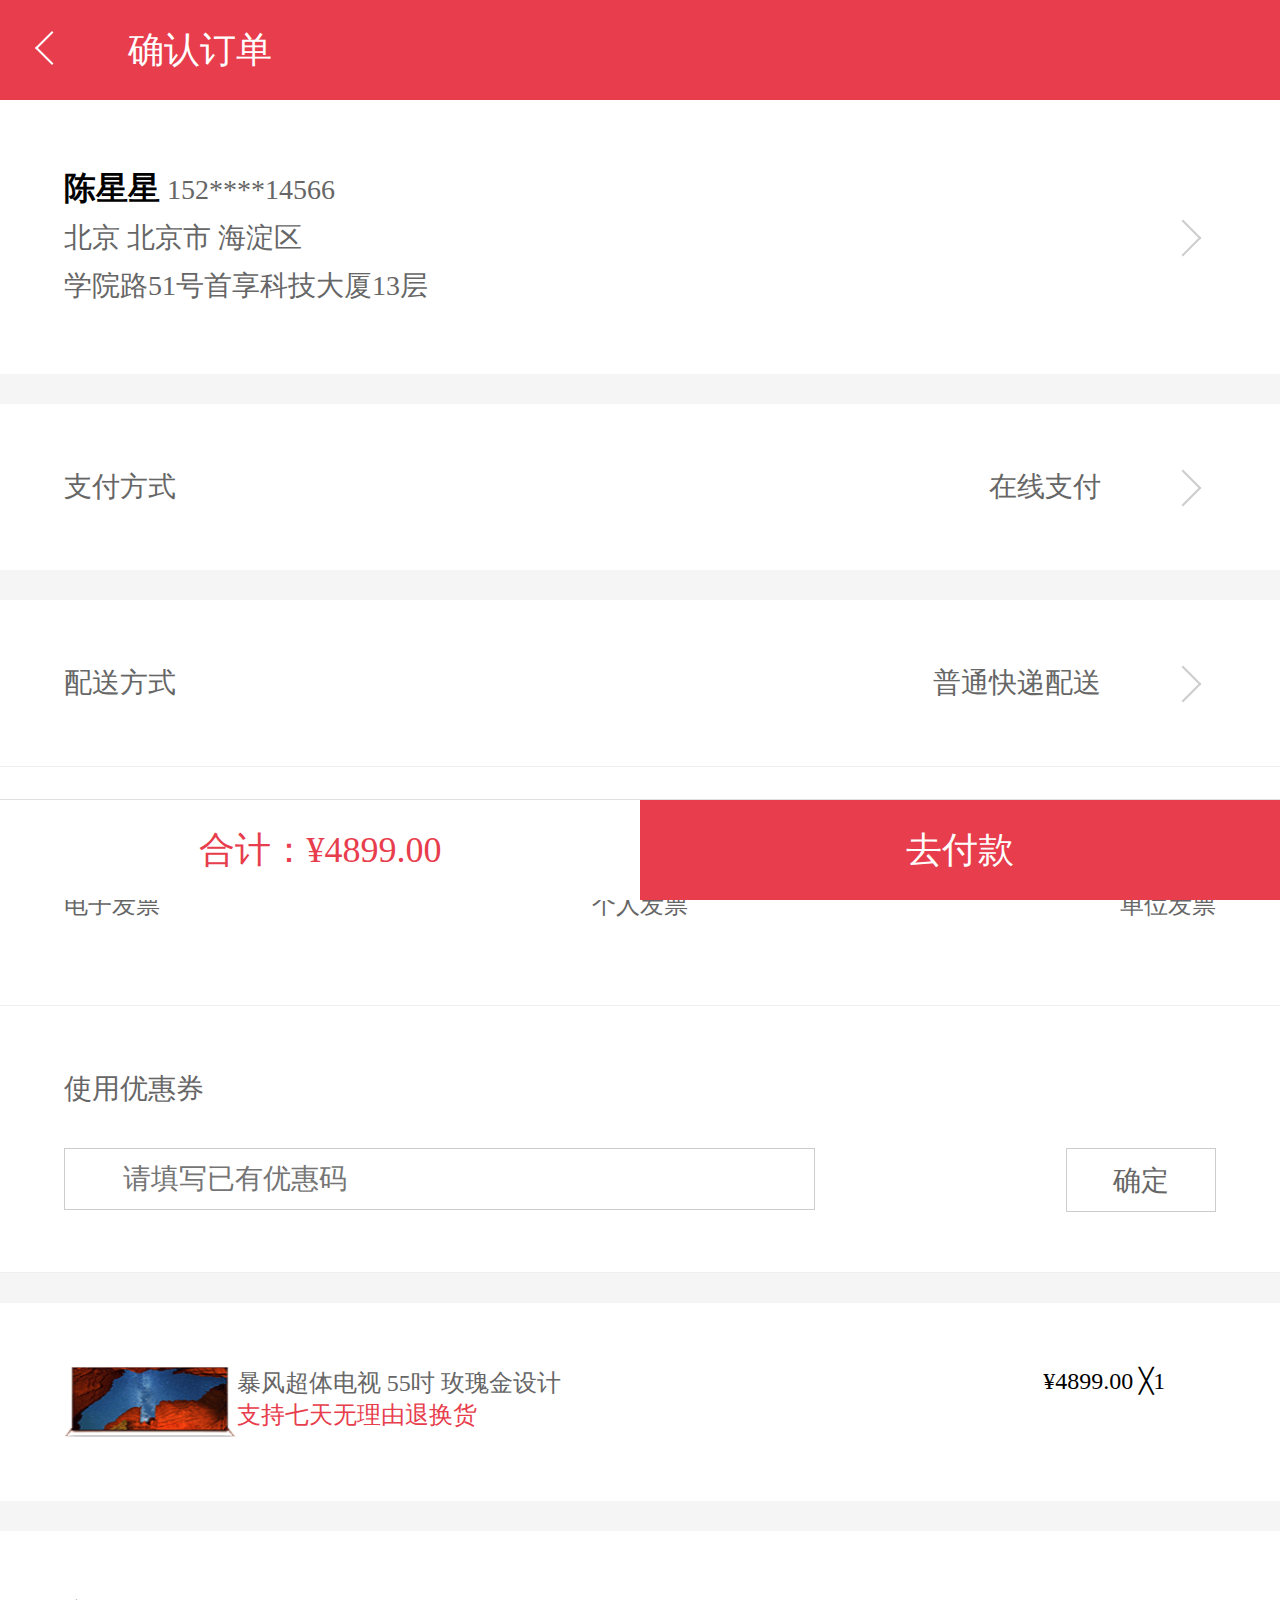
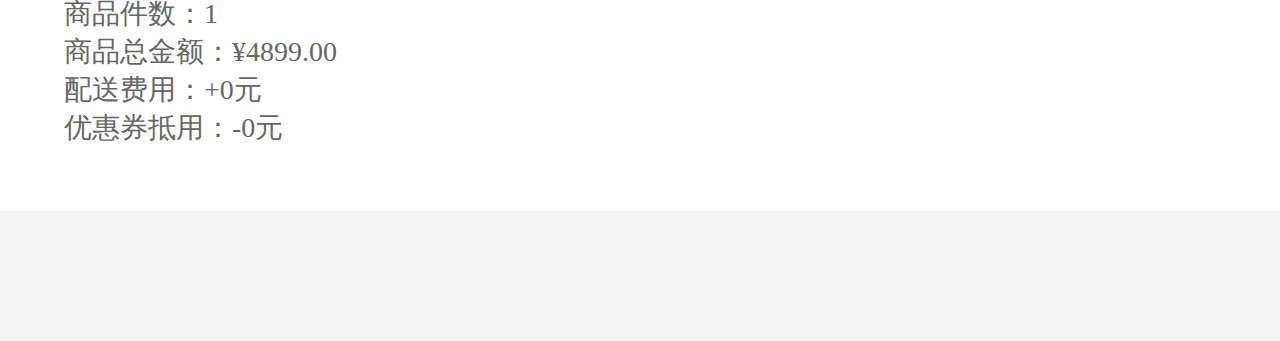
==== booking.html @ ded9aa08 "暴风商城" ====
<!DOCTYPE html>
<html>
<head>
    <meta charset="UTF-8">
    <meta name = "viewport" content="width=device-width,initial-scale=1.0,user-scalable = no">
    <meta name="apple-mobile-web-app-capable" content="yes">
    <meta name="apple-mobile-web-app-status-bar-style" content="black">
    <meta name="format-detection" content="email=no">
    <meta name="format-detection" content="telephone=no">
    <meta name="format-detection" content="address=no">
    <title>暴风订单</title>
    <link rel="stylesheet" href="css/reset.css" type="text/css"/>
    <link rel="stylesheet" href="css/index.css" type="text/css"/>

    <script src="js/jquery-1.7.2.min.js" type="text/javascript"></script>
    <script src="js/index.js" type="text/javascript"></script>
</head>
<body>
<!--top-->
<section class="top">
    <span></span>确认订单
</section>
<!--top end-->
<!--content-->
<section class="content">
    <!--->
    <section class="addressBo">
        <ul>
            <li>
                <p><b>陈星星</b> 152****14566</p>
                <p>北京  北京市  海淀区</p>
                <p>学院路51号首享科技大厦13层</p>
            </li>
            <li>
                <a href="modifyAddress.html"><span></span></a>
            </li>
        </ul>
    </section>
    <section class="addressBo sendBy">
        <ul>
            <li>
                支付方式
            </li>
            <li>
                <a href="#">在线支付<span></span></a>
            </li>
        </ul>
    </section>
    <section class="addressBo sendBy noMar borBtoom">
        <ul>
            <li>
                配送方式
            </li>
            <li>
                <a href="#">普通快递配送<span></span></a>
            </li>
        </ul>
    </section>
    <!--card-->
    <section class="card borBtoom">
        <h3>发票类型</h3>
        <section class="cardBox">
            <p class="carT">
                <a href="#">电子发票</a><a href="#">个人发票</a><a href="#" id="cardC">单位发票</a>
            </p>
            <div class="carExtr">
                <input type="text" placeholder="请输入发票抬头"/>
            </div>
        </section>
    </section>
    <!--card end-->
    <!--card-->
    <section class="card borBtoom">
        <h3>使用优惠券</h3>
        <section class="cardBox">
            <div class="carExtr Discount">
                <input type="text" placeholder="请填写已有优惠码"/>
                <input type="button" value="确定" class="button"/>
            </div>
        </section>
    </section>
    <!--card end-->
    <!--goodsBox-->
    <section class="goodsBox">
        <section class="goodsList">
            <div>
                <a href="#"><img src="images/product.png" alt="商品图片"/></a>
            </div>
            <div>
                <h3>暴风超体电视  55吋  玫瑰金设计</h3>
                <p class="colorOr">支持七天无理由退换货</p>
            </div>
            <div>
                ¥4899.00 ╳1
            </div>
        </section>
        <section class="goodsList goodsInfo">
            <ul>
                <li>商品件数：1</li>
                <li>商品总金额：¥4899.00</li>
                <li>配送费用：+0元</li>
                <li>优惠券抵用：-0元</li>
            </ul>
        </section>
    </section>
    <!--goodsBox end-->
    <!--->
</section>
<!--content end-->
<!--pay-->
<section class="pay">
    <a href="#">合计：¥4899.00</a>
    <a href="payBy.html">去付款</a>
</section>
<!--pay end-->
</body>
</html>
---- css/index.css ----
html,body{
    height: 100%;
    background-color: #f5f5f5;
}
.top{
    width: 90%;
    height: 1rem;
    line-height: 1rem;
    font-size: 0.36rem;
    text-align: left;
    background: #e73d4d;
    color: #fff;
    padding-left: 10%;
}
.top span{
    position: absolute;
    left:0.6rem;
    top:0.01rem;
    display: block;
}
.top span:before{
    content: "";
    width: 0.22rem;
    height: 0.22rem;
    border-top:2px solid #fff;
    border-left:2px solid #fff;
    transform: rotate(-45deg);
    -webkit-transform: rotate(-45deg);
    position: absolute;
    left:-0.2rem;
    top:0.35rem;
}
.content{
  padding-bottom: 1.3rem;
}
.main{
    width: 90%;
    margin: 0 auto;
}
.logoImg{
    text-align: center;
    font-size: .32rem;
    margin: .65rem 0;
}

/*home*/
.products li{
    background-color: #fff;
    margin-bottom: .3rem;
    min-height: 4rem;
}
.products li dl{
    padding: .6rem .3rem .2rem;
    overflow: hidden;
}
.products dl dt{
    float: left;
    width: 40%
}
.products dl dd{
    width: 60%;
    float: left;
}
.products dl dt img{
    max-width: 90%;
    display: block;
    margin: 0 auto;
}
.products dl dd .titleH{
    font-size: .32rem;
    color: #000;
    margin-bottom: .3rem;
}
.products dl dd .priceP{
    color: #e73d4d;
    font-size: .4rem;
    margin-bottom: .3rem;
}
.products dl dd .priceP i{
    font-size: .28rem;
}
.btnBuy {
    width: 3rem;
    height: .72rem;
    line-height: .72rem;
    text-align: center;
    display: block;
    background-color: #e73d4d;
    color: #fff;
    font-size: .28rem;
}
/*login*/
.loginMain{
 font-size: .28rem;
}
.loginMain ul li{
    margin-top: .2rem;
    position: relative;
}
.loginMain ul li input{
    height: .94rem;
    width: 96%;
    line-height: .94rem;
    border: 1px  solid #dfdfdf;
    padding-left: .28rem;

}
.loginMain ul li span {
    display: none;
    color: #e73d4d;
    position: absolute;
    top: -9px;
    left: 20px;
}
.btnGroup{
    margin: .3rem 0;
}
.btnGroup .btnLogin{
    width:100%;
    height: .96rem;
    line-height: .96rem;
    display: inline-block;
    background-color: #e73d4d;
    color: #fff;
    text-align: center;
    font-size: .28rem;
}
.loginExtra{
    overflow: hidden;
}
.checkChange {
    width: 17px;
    height: 17px;
    display: inline-block;
    background: url("../images/ico/icoBox.png") no-repeat;
    background-position: -18px -1px;
    float: left;
    cursor: pointer;
    margin-left: -17px;
}
.checked {
    background-position: 0px -1px;
}
.loginExtra input {
    width: 17px;
    height: 17px;
    display: inline-block;
    filter: alpha(opacity=0);
    -moz-opacity: 0;
    -khtml-opacity: 0;
    opacity: 0;
    float: left;
    position: relative;
    z-index: -9999;
}
.loginExtra label {
    float: left;
}
.loginExtra a, .loginExtra label {
    color: #666;
    padding: 0 5px;
    height: .3rem;
    line-height: .3rem;
    display: inline-block;
}
.otherLogin{
    text-align: center;
    margin:40px 0 0;
    border-top: 1px solid #dfdfdf;
}
.otherLogin span{
    width: 2rem;
    height: .3rem;
    line-height: .3rem;
    text-align: center;
    display: block;
    position: absolute;
    left: 50%;
    margin-left: -50px;
    margin-top: -8px;
    z-index: 999;
    color: #666;
    background-color: #f5f5f5;
}
.otherLogin p a{
    display: inline-block;
    width: 51px;
    height: 51px;
    background: url("../images/ico/icoBox.png") no-repeat;
    margin-right: 30px;
    margin-top: 30px;
}
.otherLogin p a.sinA{
    background-position: -54px -23px;
}
.otherLogin p a.QQ{
    background-position: -108px -23px;
}
.otherLogin p a.weiXin{
    background-position: 0px -23px;
}
.registerOther{
    display: flex;
    justify-content:center;
    display: -webkit-box; /* Chrome 4+, Safari 3.1, iOS Safari 3.2+ */
    display: -moz-box; /* Firefox 17- */
    display: -webkit-flex; /* Chrome 21+, Safari 6.1+, iOS Safari 7+, Opera 15/16 */
    display: -moz-flex; /* Firefox 18+ */
    display: -ms-flexbox; /* IE 10 */
    display: flex; /* Chrome 29+, Firefox 22+, IE 11+, Opera 12.1/17/18, Android 4.4+ */
    margin: .3rem 0;
    height: .3rem;
    line-height: .3rem;
    color:#666;
}
.registerOther a{
    color: #666;
    font-size: .28rem;
}
.registerOther i.line{
    font-style: normal;
    padding: 0 .2rem;
}
.inputIn li input.inTextM {
    width: 50%;
}
.mobileMess{
    display: inline-block;
    width: 43%;
    margin-left: 1%;
    float: right;
}
.mobileMess a{
    display: inline-block;
    width: 100%;
    height: .92rem;
    border: 1px solid #e73d4d;
    background-color: #fffae5;
    color: #e73d4d;
    font-size: .16rem;
    text-align: center;
    line-height:.92rem;;
}
.mobileMess  img{
    width: 100%;
    height: .94rem;
}
.mobMess{
    float: right;
    position: absolute;
    right: 0;
    top: 0.2rem;
}
.mobMess a{
    display: block;
    width: 2rem;
    height: .6rem;
    line-height: .6rem;
    text-align: center;
    background-color: #e73d4d;
    border-radius: .3rem;
    color: #fff;
    font-size: .24rem;
}
.loginExtra a{
    color: #e73d4d;
}
/*payBy*/
.payTop{
    margin: .3rem 0;
}
.payTop p{
    font-size: .32rem;
    margin-bottom: .2rem;
}
.payTop ul{
    overflow: hidden;
}
.payTop ul li{
    width: 2.7rem;
    height: .86rem;
    border: 1px solid #ccc;
    float: left;
    margin-right: .25rem;
    margin-bottom: .25rem;
}
.payTop ul li:nth-child(2n){
    margin-right: 0;
}
/*address*/
.addressBo,.card,.goodsList{
    background-color: #fff;
    margin: 0 auto;
    padding: 5%;
    margin-bottom: .3rem;
}
.addressBo ul{
    display: flex;
    justify-content:space-between;
    display: -webkit-box; /* Chrome 4+, Safari 3.1, iOS Safari 3.2+ */
    display: -moz-box; /* Firefox 17- */
    display: -webkit-flex; /* Chrome 21+, Safari 6.1+, iOS Safari 7+, Opera 15/16 */
    display: -moz-flex; /* Firefox 18+ */
    display: -ms-flexbox; /* IE 10 */
    display: flex; /* Chrome 29+, Firefox 22+, IE 11+, Opera 12.1/17/18, Android 4.4+ */
    font-size: .24rem;
}
.addressBo ul li{
    position: relative;
    font-size: .28rem;
    color: #666;
}
.addressBo ul li:nth-child(1){
    width: 70%;
    float: left;
}
.addressBo ul li:nth-child(2){
    width: 30%;
    float: left;
}
.sendBy ul li:nth-child(1){
    width: 30%;
    float: left;
}
.sendBy ul li:nth-child(2){
    width: 60%;
    text-align: right;
    padding-right: 10%;
    float: left;
}
.addressBo p{
    line-height: .48rem;
}
.addressBo ul li span{
    display: block;
}
.addAdd i:nth-child(1){
    width: .34rem;
    height: .34rem;
    line-height: .34rem;
    border: 1px solid #666;
    display: inline-block;
    text-align: center;
    -webkit-border-radius: .1rem;
    border-radius: .1rem;
    margin-right: .1rem;
    font-size: .28rem;
}
.addressBo ul li b{
    font-size: .32rem;
    color: #000;
}
.addressBo ul li span:before{
    content: "";
    width: 0.24rem;
    height: 0.24rem;
    border-bottom:2px solid #ccc;
    border-right:2px solid #ccc;
    transform: rotate(-45deg);
    -webkit-transform: rotate(-45deg);
    position: absolute;
    right:0.2rem;
    top: 50%;
    margin-top: -0.12rem;
}
.noMar{
    margin: 0;
}
.card{
    margin-bottom: 0;
}
.card span{
    font-size: .28rem;
    display: block;
    width: 1.78rem;
    height: .78rem;
    line-height: .78rem;
    text-align: center;
    border: 1px solid #ccc;
    float: left;
    margin-right: .1rem;
}
.card .cardBox{
    margin: .2rem 0;
}
.card .cardBox p.carT{
    display: flex;
    justify-content:space-between;
    display: -webkit-box; /* Chrome 4+, Safari 3.1, iOS Safari 3.2+ */
    display: -moz-box; /* Firefox 17- */
    display: -webkit-flex; /* Chrome 21+, Safari 6.1+, iOS Safari 7+, Opera 15/16 */
    display: -moz-flex; /* Firefox 18+ */
    display: -ms-flexbox; /* IE 10 */
    display: flex; /* Chrome 29+, Firefox 22+, IE 11+, Opera 12.1/17/18, Android 4.4+ */
}
h3{
    font-size: .28rem;
    color: #666;
}
.card .cardBox span.selected{
    border: 1px solid #e73d4d;
    color: #e73d4d;
}
.carExtr{
    height: .6rem;
    display: none;
}
.carExtr input{
    width: 94%;
    height: .6rem;
    line-height: .6rem;
    padding-left: 5%;
    border: 1px solid #ccc;
    vertical-align: top;
    margin-top: .2rem;
}
.carExtr input:focus{
    border: 1px solid #e73d4d;
}
.borBtoom{
    border-bottom: 1px solid #eee;
}
.Discount{
    display: block;
    display: flex;
    justify-content: space-between;
    display: -webkit-box; /* Chrome 4+, Safari 3.1, iOS Safari 3.2+ */
    display: -moz-box; /* Firefox 17- */
    display: -webkit-flex; /* Chrome 21+, Safari 6.1+, iOS Safari 7+, Opera 15/16 */
    display: -moz-flex; /* Firefox 18+ */
    display: -ms-flexbox; /* IE 10 */
    display: flex; /* Chrome 29+, Firefox 22+, IE 11+, Opera 12.1/17/18, Android 4.4+ */
}
.Discount input{
    width: 60%;
}
.Discount .button{
    width: 1.5rem;
    height: .64rem;
    line-height: .64rem;
    border: 1px solid #ccc;
    margin-top: .2rem;
    text-align: center;
    background-color: #fff;
    padding: 0;
    color: #666;
}
.goodsList{
    display: flex;
    justify-content: space-between;
    font-size: .24rem;
    margin: .3rem 0 0;
    display: -webkit-box; /* Chrome 4+, Safari 3.1, iOS Safari 3.2+ */
    display: -moz-box; /* Firefox 17- */
    display: -webkit-flex; /* Chrome 21+, Safari 6.1+, iOS Safari 7+, Opera 15/16 */
    display: -moz-flex; /* Firefox 18+ */
    display: -ms-flexbox; /* IE 10 */
    display: flex; /* Chrome 29+, Firefox 22+, IE 11+, Opera 12.1/17/18, Android 4.4+ */
}
.goodsList h3{
    font-size: .24rem;
}
.goodsList img{
    width:100%;
    height: .7rem;
    display: block;
}
.goodsList div:nth-child(1){
    width: 15%;
}
.goodsList div:nth-child(2){
    width: 70%;
}
.goodsList div:nth-child(3){
    width: 15%;
}
.colorOr{
    color: #e73d4d;
}
.goodsInfo ul{
    font-size: .28rem;
    color: #666;
}
/*pay*/
.pay{
    display: flex;
    justify-content: space-between;
    display: -webkit-box; /* Chrome 4+, Safari 3.1, iOS Safari 3.2+ */
    display: -moz-box; /* Firefox 17- */
    display: -webkit-flex; /* Chrome 21+, Safari 6.1+, iOS Safari 7+, Opera 15/16 */
    display: -moz-flex; /* Firefox 18+ */
    display: -ms-flexbox; /* IE 10 */
    display: flex; /* Chrome 29+, Firefox 22+, IE 11+, Opera 12.1/17/18, Android 4.4+ */
    width: 100%;
    height: 1rem;
    line-height: 1rem;
    text-align: center;
    font-size: 0.36rem;
    position: fixed;
    bottom: 0;
    left: 0;
    background-color: #e73d4d;
    border-top: 1px solid #dfdfdf;
}
.pay a{
    width: 50%;
    height: 1rem;
    line-height: 1rem;
    text-align: center;
    font-size: .36rem;
    display: block;
    color: #fff;
}
.pay a:nth-child(1){
    background-color: #fff;
    color: #e73d4d;
}
/*�޸ĵ�ַ*/
.modifyAd{
    margin: .3rem 0 .3rem;
    background-color: #fff;
}
.modifyAd li{
    height: .8rem;
    line-height: .8rem;
    border-bottom: 1px solid #ccc;
    padding: .2rem;
    display: flex;
    justify-content: space-between;
    display: -webkit-box; /* Chrome 4+, Safari 3.1, iOS Safari 3.2+ */
    display: -moz-box; /* Firefox 17- */
    display: -webkit-flex; /* Chrome 21+, Safari 6.1+, iOS Safari 7+, Opera 15/16 */
    display: -moz-flex; /* Firefox 18+ */
    display: -ms-flexbox; /* IE 10 */
    display: flex; /* Chrome 29+, Firefox 22+, IE 11+, Opera 12.1/17/18, Android 4.4+ */
}
.modifyAd li label{
     font-size: .28rem;
     color: #999;
     width: 20%;
 }
.modifyAd li input{
    font-size: .28rem;
    color: #000;
    width:77%;
    padding-left: 3%;
    border: none;
}
.del a:nth-child(1){
    color: #999;
}
.saveAdd a:nth-child(1){
    width: 100%;
    background-color: #e73d4d;
    color: #fff;
}
.manageAd{
    background-color: #fff;
}
.manageAd li{
    padding: 5%;
    display: flex;
    justify-content: space-between;
    display: -webkit-box; /* Chrome 4+, Safari 3.1, iOS Safari 3.2+ */
    display: -moz-box; /* Firefox 17- */
    display: -webkit-flex; /* Chrome 21+, Safari 6.1+, iOS Safari 7+, Opera 15/16 */
    display: -moz-flex; /* Firefox 18+ */
    display: -ms-flexbox; /* IE 10 */
    display: flex; /* Chrome 29+, Firefox 22+, IE 11+, Opera 12.1/17/18, Android 4.4+ */
    border-bottom: 1px solid #eee;
    position: relative;
}
.manageAd .befTar{
    width: 10%;
    text-align: center;
    position: relative;
}
.manageAd .befTar span{
    width: .46rem;
    height: .46rem;
    line-height: .46rem;
    text-align: center;
    color: #fff;
    background-color: #fff;
    border: 1px solid #ccc;
    border-radius: 50%;
    font-size: .36rem;
    display: block;
    position: absolute;
    left: 50%;
    top: 50%;
    margin-top: -.23rem;
    margin-left: -.23rem;
}
.manageAd .selected span{
    background-color: #e73d4d;
    border: 1px solid #e73d4d;
}
.manageAd .addBox{
    width: 70%;
    font-size: .28rem;
}
.manageAd .addBox p{
    color: #666;
    line-height: .38rem;
}
.manageAd .addTarget{
    width: 15%;
}
.addTarget a{
    display: block;
    width: 100%;
    height: 1rem;
}
.addTarget span,.manageAd .befTar span{
    display: block;
}
.addTarget span:before {
    content: "";
    width: 0.25rem;
    height: 0.25rem;
    border-bottom: 2px solid #ccc;
    border-right: 2px solid #ccc;
    transform: rotate(-45deg);
    -webkit-transform: rotate(-45deg);
    position: absolute;
    right: 0.4rem;
    top: 50%;
    margin-top: -0.125rem;
}
.manageAd .befTar span:before {
    content: "";
    width: 0.22rem;
    height: 0.12rem;
    border-top: 3px solid #fff;
    border-right: 3px solid #fff;
    position: absolute;
    left: 0.08rem;
    top: 50%;
    margin-top: -0.15rem;
    transform:rotate(125deg);
    -webkit-transform: rotate(125deg);
}

/**/
/*order*/
.listInfo{
    padding: 5%;
    background-color: #fff;
    margin-bottom: .3rem;
}
.listInfo table{
    font-size: .28rem;
    color: #666;
}
.listInfo table b{
    color: #000;
}
.listInfo table tr{
    display: flex;
    justify-content: space-between;
    display: -webkit-box; /* Chrome 4+, Safari 3.1, iOS Safari 3.2+ */
    display: -moz-box; /* Firefox 17- */
    display: -webkit-flex; /* Chrome 21+, Safari 6.1+, iOS Safari 7+, Opera 15/16 */
    display: -moz-flex; /* Firefox 18+ */
    display: -ms-flexbox; /* IE 10 */
    display: flex; /* Chrome 29+, Firefox 22+, IE 11+, Opera 12.1/17/18, Android 4.4+ */
}
.listInfo table td{
    line-height: .42rem;
}
.listInfo table td:nth-child(1){
    width:25%;
    text-align: right;
    padding-right: 5%;
}
.listInfo table td:nth-child(2){
    width: 70%;
}
.gdList{
    background-color: #fff;
}
.gdList .listTitle{
    font-size: .28rem;
    color: #999;
    height: .6rem;
    line-height: .6rem;
    border-bottom: 1px solid  #dfdfdf;
    padding:2% 5%;
}
.gdListInfo{
    padding: 2% 5%;
}
.gdListInfo tr td{
    float: left;
    font-size: .28rem;
    padding: 2% 0 .3rem;
}
.gdListInfo tr td:nth-child(1){
    width: 20%;
}
.gdListInfo tr td:nth-child(2){
    padding:2% 2% .3rem 4%;
    width: 54%;
}
.gdListInfo tr td:nth-child(3){
    width: 20%;
}
.gdListInfo tr td:nth-child(3) a{
    display: block;
    width: 98%;
    height: .6rem;
    line-height: .6rem;
    text-align: center;
    border: 1px solid #ccc;
    -webkit-border-radius: 2rem;
    border-radius: .2rem;
}
.gdListInfo tr td:nth-child(1) img{
    width: 96%;
    border: 1px solid #ccc;
    padding: 2%;
}
.gdListInfo h3 a{
    color: #000;
}
.payOrder{
    background-color: #fff;
}
.payOrder span{
    width: 44%;
    font-size: .32rem;
    color: #e73d4d;
    display: block;
    float: left;
    background-color: #fff;
    text-align: left;
    padding-left: 4%;
}
.payOrder a{
    font-size: .32rem;
    width: 27%;
    display: block;
    float: right;
    background-color: #e73d4d;
}
.payOrder a.cancel{
    background-color: #fff;
    color: #999;
}
.wuLiu a{
    background-color: #fff;
    color: #999;
    border: 1px solid #ccc;
    height: .6rem;
    line-height: .6rem;
    margin-top: .2rem;
    margin-right: .1rem;
    -webkit-border-radius: 2rem;
    border-radius: .2rem;
}
/*��������*/
.contentOrderC{
    bottom: 0;
}
.orderStateBox{
    background-color: #fff;
    margin-bottom: .3rem;
}
.orderState{
    padding: 2% 4%;
    overflow: hidden;
}
.orderState .orderStateL{
    font-size: .28rem;
    color: #666;
    float: left;
    line-height: .32rem;
    padding: 4% 0;
}
.orderState .orderStateR{
    font-size: .30rem;
    color: #e73d4d;
    float: right;
    line-height: .6rem;
}
.orderList{
    border: 1px solid #dfdfdf;
    border-left: 0;
    border-right: 0;
}
.orderBtnGroup{
    height: .64rem;
    overflow: hidden;
    padding:4%;
}
.orderBtnGroup a{
    display: block;
    float: right;
    width: 1.58rem;
    height: .64rem;
    line-height: .64rem;
    text-align: center;
    border: 1px solid #dfdfdf;
    -webkit-border-radius: 2rem;
    border-radius: .2rem;
    margin-left: .3rem;
    font-size: .28rem;
}
.orderBtnGroup a.payBtn{
    background-color: #e73d4d;
    border: 1px solid #e73d4d;
    color: #fff;
}

/*���������˵�*/
.cityBox{
    font-size: .28rem;
    color: #000;
    width: 77%;
    padding-left: 3%;
    border: none;
}
.diZhi{
    height: .5rem;
    line-height: .5rem;
    padding-left: .2rem;
    font-size: .28rem;
}
.lineDiZhi{
    display: block;
    height: .3rem;
    width: .1rem;
    background-color: #e73d4d;
    float: left;
}
.titleSpan{
    float: left;
    height: .3rem;
    line-height: .3rem;
    display: block;
    padding-left: .2rem;
}
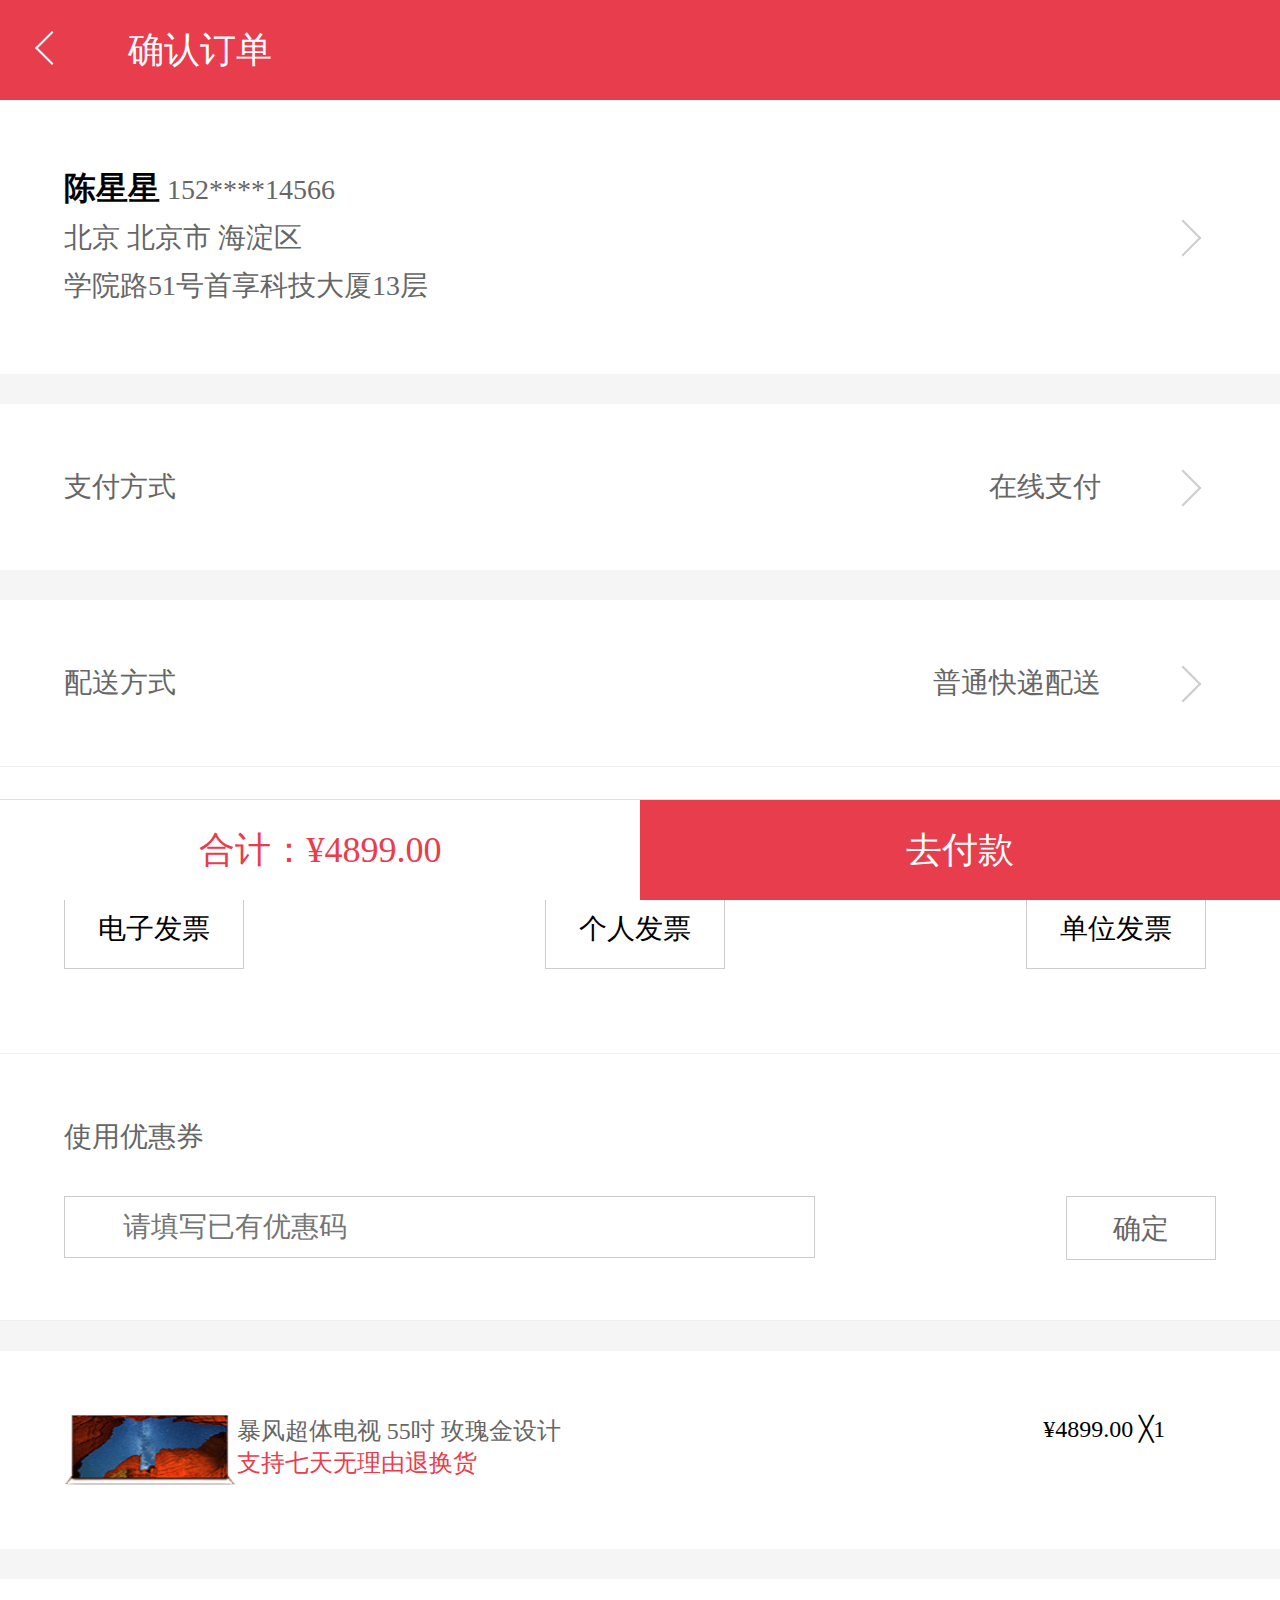
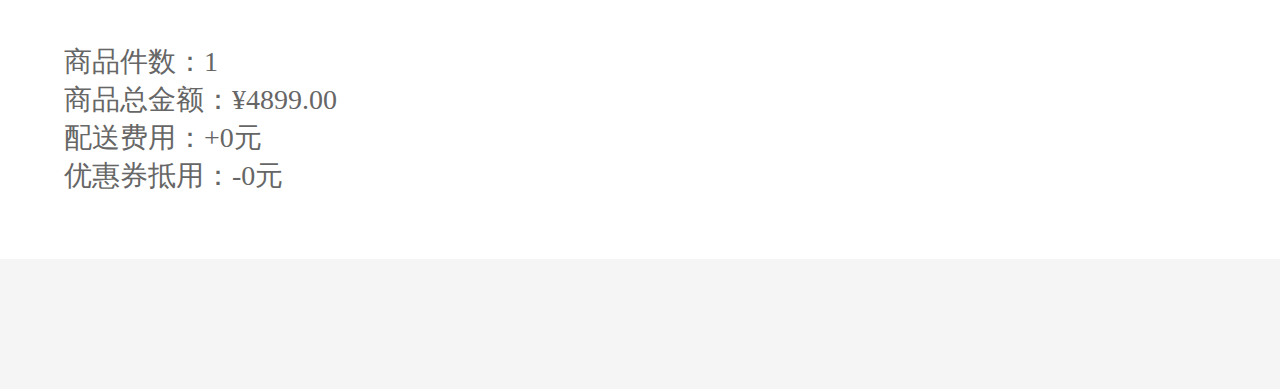
==== commit 9d412a13: "更新测试" ====
--- a/booking.html
+++ b/booking.html
@@ -61,7 +61,7 @@
         <h3>发票类型</h3>
         <section class="cardBox">
             <p class="carT">
-                <a href="#">电子发票</a><a href="#">个人发票</a><a href="#" id="cardC">单位发票</a>
+                <span>电子发票</span><span>个人发票</span><span id="cardC">单位发票</span>
             </p>
             <div class="carExtr">
                 <input type="text" placeholder="请输入发票抬头"/>
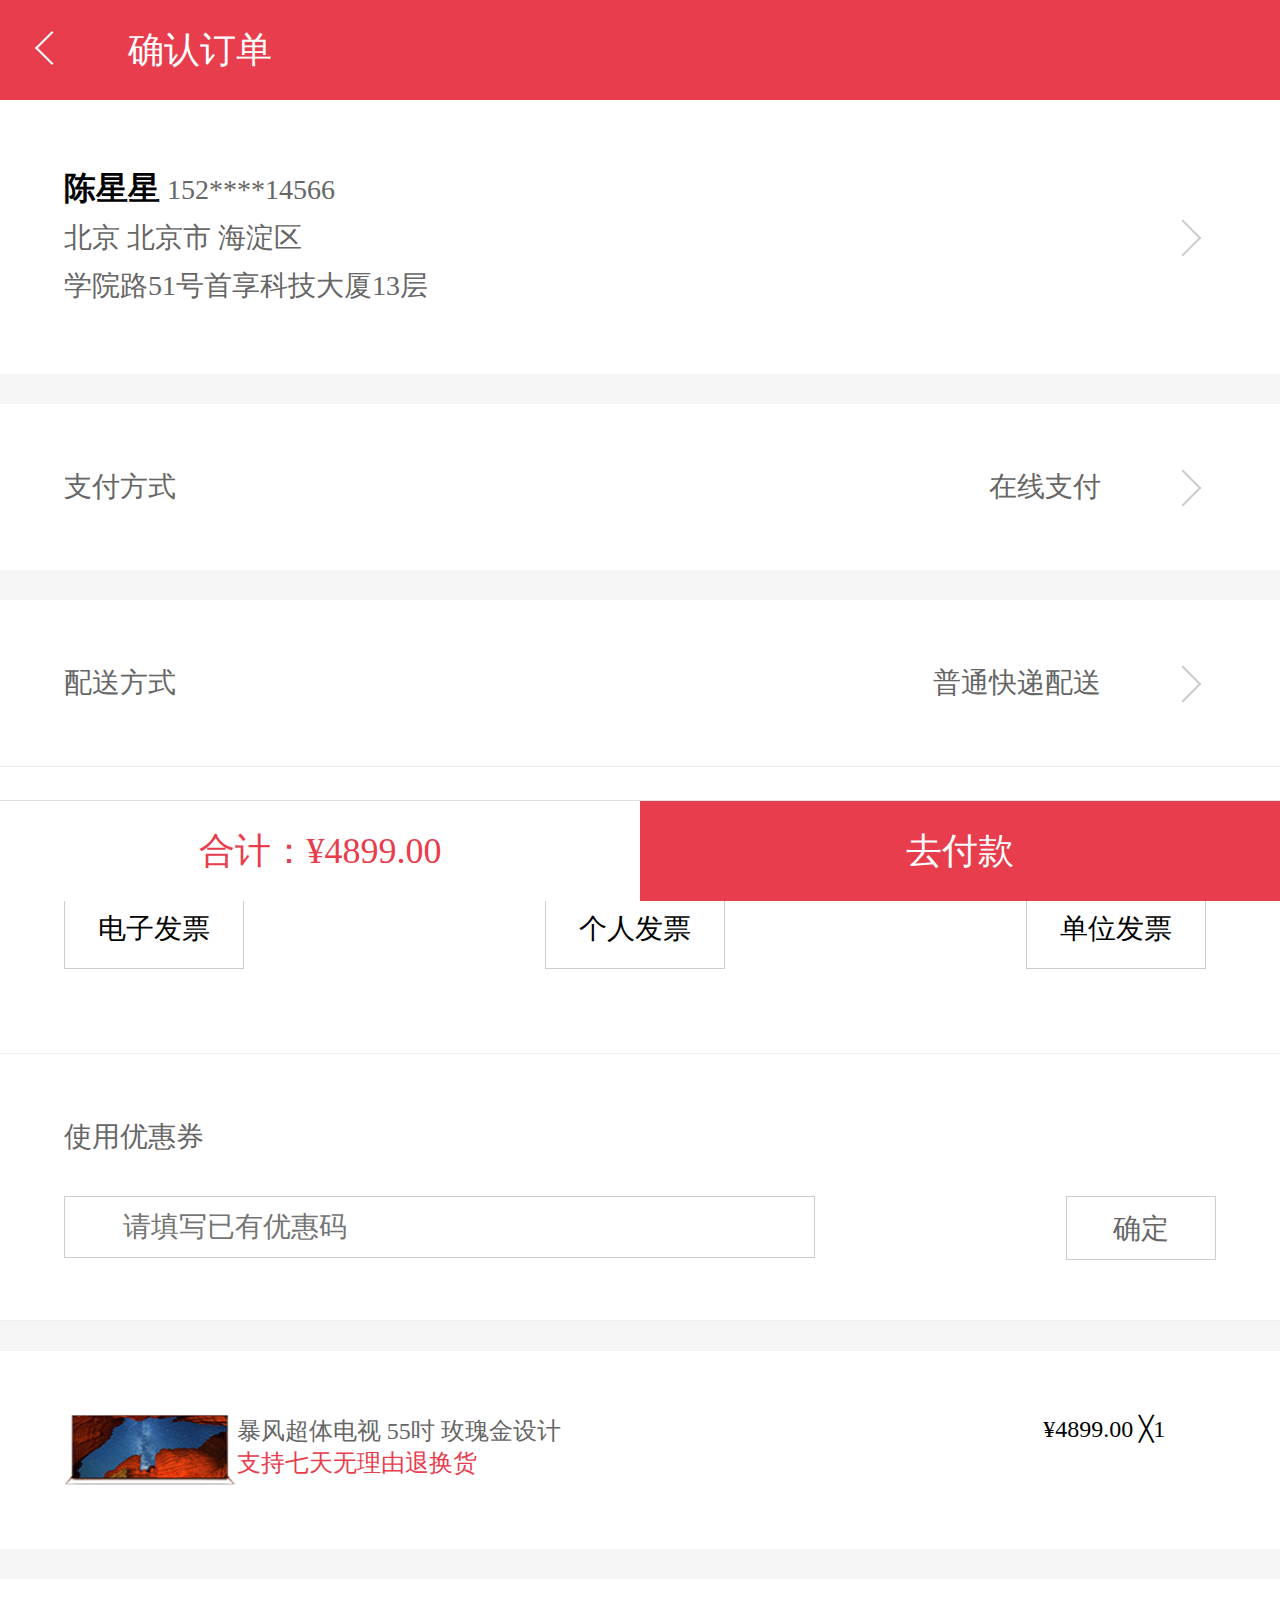
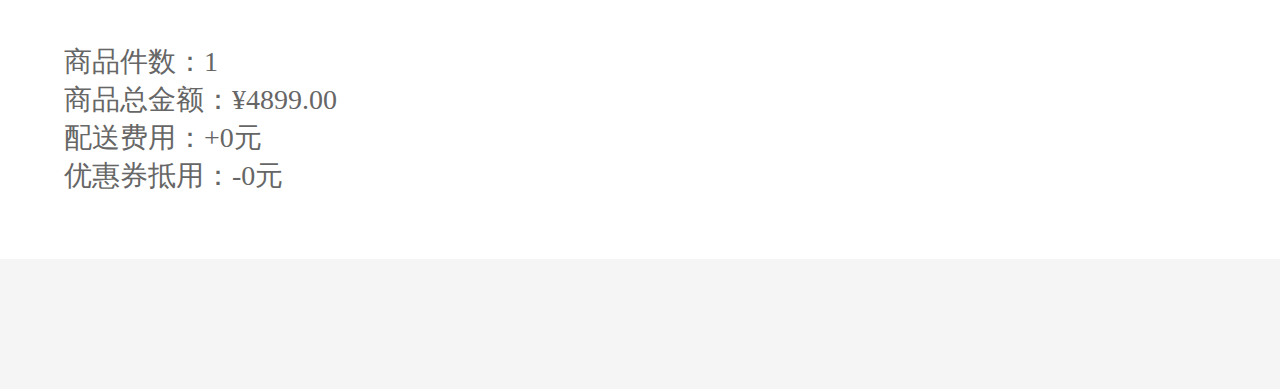
==== commit 2e87e5cf: "gengxin" ====
--- a/booking.html
+++ b/booking.html
@@ -13,7 +13,13 @@
     <link rel="stylesheet" href="css/index.css" type="text/css"/>
 
     <script src="js/jquery-1.7.2.min.js" type="text/javascript"></script>
+    <script src="js/fastclick.js" type='application/javascript'></script>
     <script src="js/index.js" type="text/javascript"></script>
+    <script>
+        $(function () {
+            FastClick.attach(document.body);
+        });
+    </script>
 </head>
 <body>
 <!--top-->
@@ -32,7 +38,7 @@
                 <p>学院路51号首享科技大厦13层</p>
             </li>
             <li>
-                <a href="modifyAddress.html"><span></span></a>
+                <a href="manageAddress.html"><span></span></a>
             </li>
         </ul>
     </section>
@@ -113,5 +119,11 @@
     <a href="payBy.html">去付款</a>
 </section>
 <!--pay end-->
+<script>
+    var $topHeight=$(".top").height();
+    var $viewHeight= $(window).height();
+    var $top=($viewHeight-$topHeight)+"px";
+    $(".pay").css({"top":$top})
+</script>
 </body>
 </html>--- a/css/index.css
+++ b/css/index.css
@@ -32,6 +32,9 @@
 }
 .content{
   padding-bottom: 1.3rem;
+    padding-bottom: 1.3rem;
+    position: relative;
+    z-index: 1;
 }
 .main{
     width: 90%;
@@ -497,10 +500,11 @@
     text-align: center;
     font-size: 0.36rem;
     position: fixed;
-    bottom: 0;
+    /*bottom: 0;*/
     left: 0;
     background-color: #e73d4d;
     border-top: 1px solid #dfdfdf;
+    z-index: 9999;
 }
 .pay a{
     width: 50%;
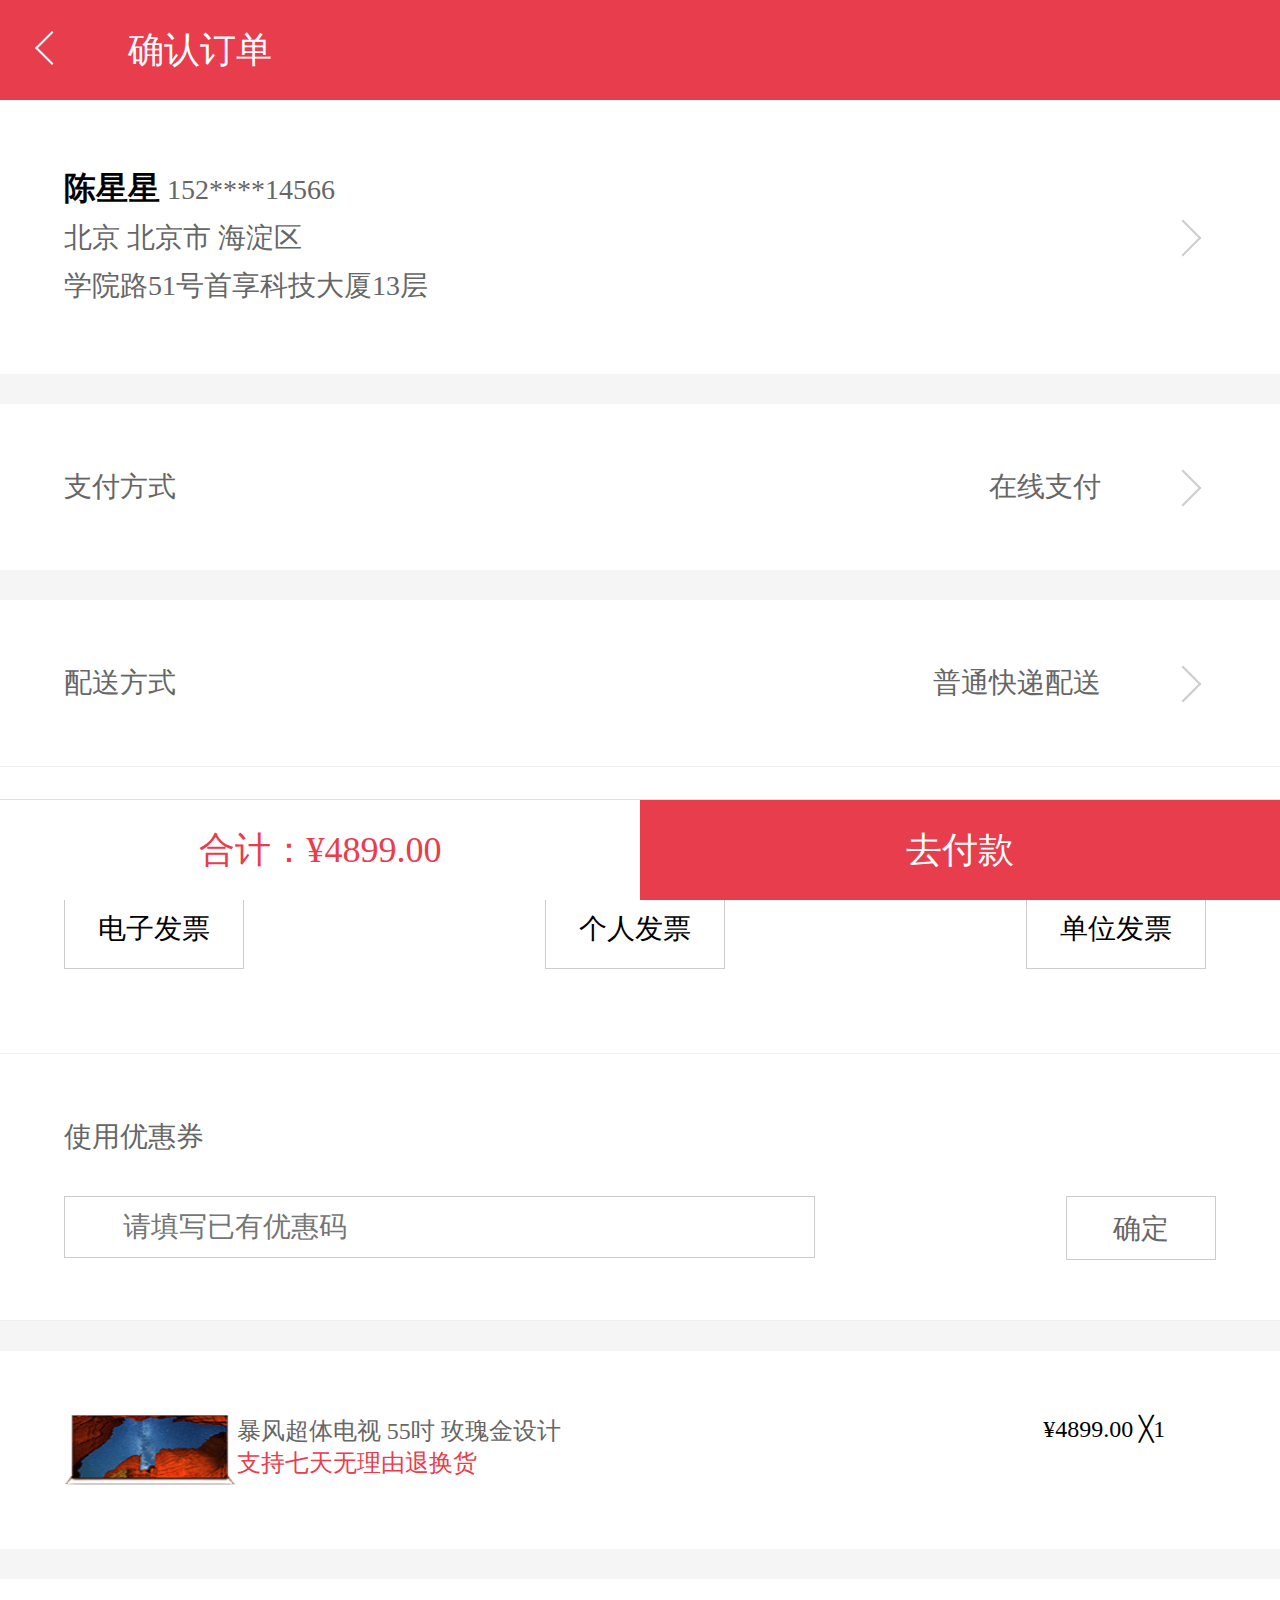
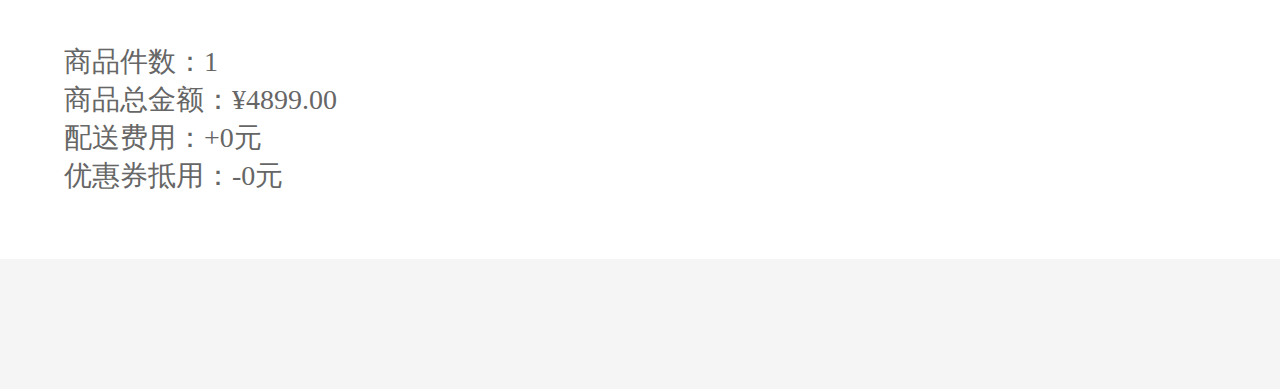
==== commit ed9bce9a: "geng" ====
--- a/booking.html
+++ b/booking.html
@@ -119,11 +119,6 @@
     <a href="payBy.html">去付款</a>
 </section>
 <!--pay end-->
-<script>
-    var $topHeight=$(".top").height();
-    var $viewHeight= $(window).height();
-    var $top=($viewHeight-$topHeight)+"px";
-    $(".pay").css({"top":$top})
-</script>
+
 </body>
 </html>--- a/css/index.css
+++ b/css/index.css
@@ -500,7 +500,7 @@
     text-align: center;
     font-size: 0.36rem;
     position: fixed;
-    /*bottom: 0;*/
+    bottom: 0;
     left: 0;
     background-color: #e73d4d;
     border-top: 1px solid #dfdfdf;
